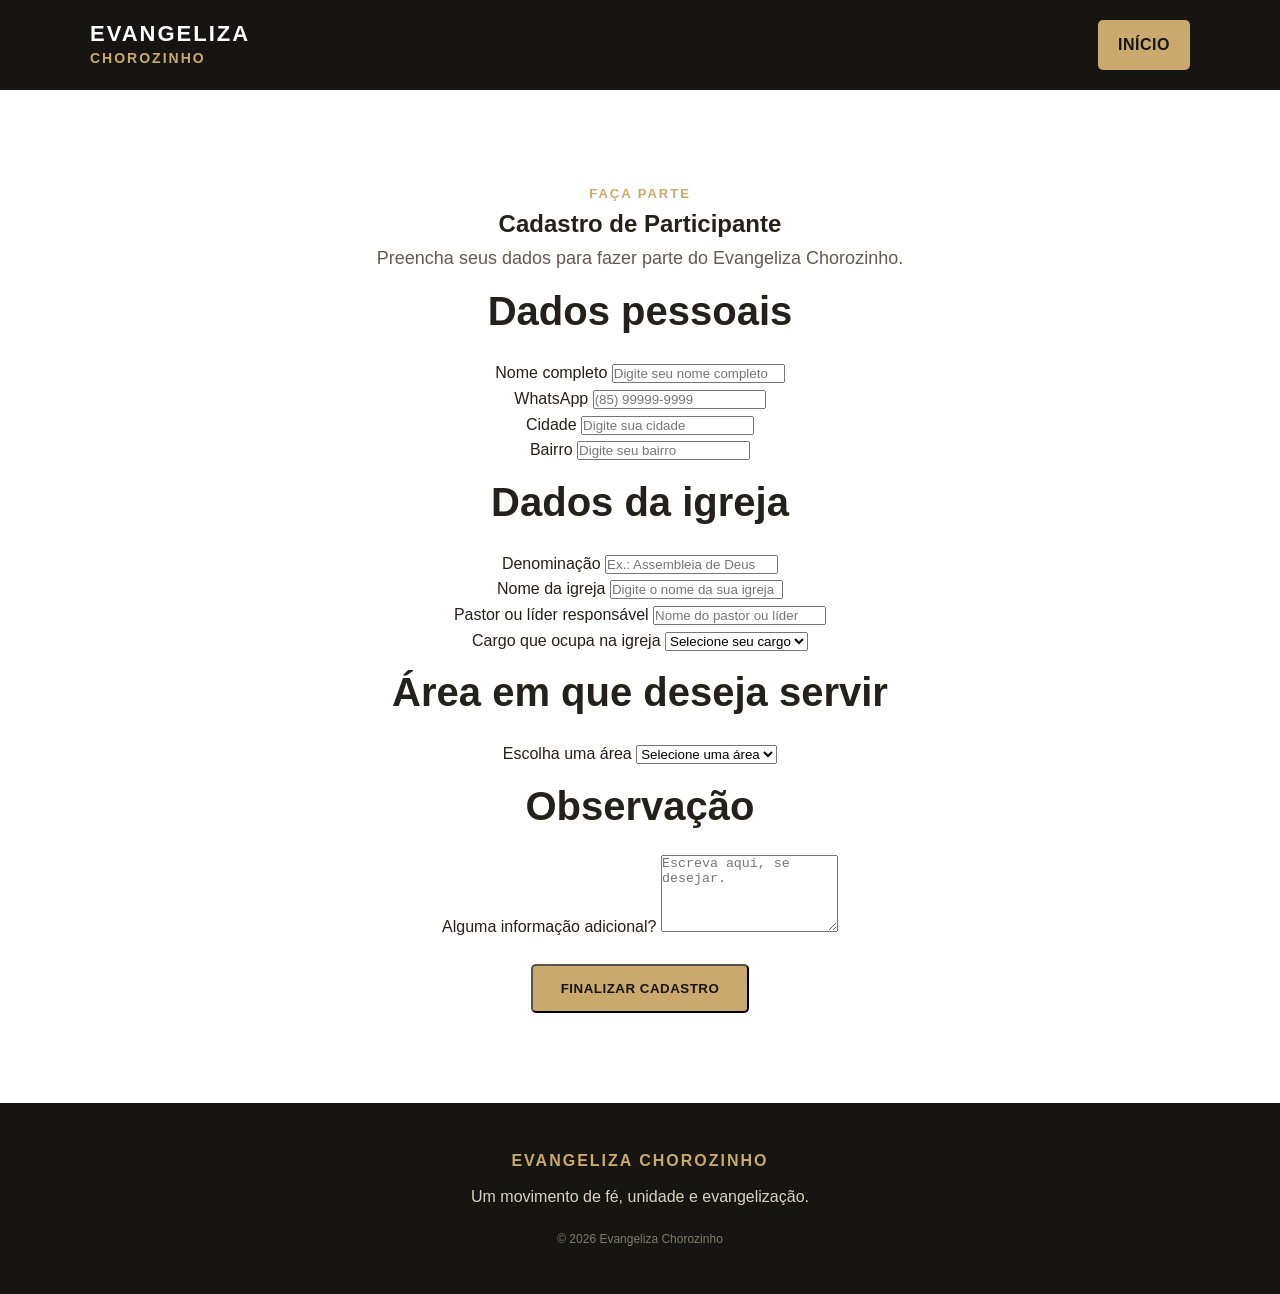
==== cadastro.html @ f37dc1af "Create cadastro.html" ====
<!DOCTYPE html>
<html lang="pt-BR">

<head>
    <meta charset="UTF-8">
    <meta name="viewport" content="width=device-width, initial-scale=1.0">

    <title>Cadastro | Evangeliza Chorozinho</title>

    <link rel="stylesheet" href="css/style.css">
</head>

<body>

    <!-- CABEÇALHO -->
    <header class="header">

        <div class="container header-content">

            <div class="logo">
                EVANGELIZA<br>
                <span>CHOROZINHO</span>
            </div>

            <a href="index.html" class="btn btn-header">
                INÍCIO
            </a>

        </div>

    </header>


    <!-- CONTEÚDO -->
    <main>

        <section class="about">

            <div class="container">

                <span class="section-label">
                    FAÇA PARTE
                </span>

                <h1>
                    Cadastro de <strong>Participante</strong>
                </h1>

                <p>
                    Preencha seus dados para fazer parte
                    do Evangeliza Chorozinho.
                </p>


                <!-- FORMULÁRIO -->

                <form id="formCadastro" class="formulario">


                    <!-- DADOS PESSOAIS -->

                    <h2 class="form-titulo">
                        Dados pessoais
                    </h2>


                    <div class="campo">

                        <label for="nome">
                            Nome completo
                        </label>

                        <input
                            type="text"
                            id="nome"
                            name="nome"
                            placeholder="Digite seu nome completo"
                            required>

                    </div>


                    <div class="campo">

                        <label for="whatsapp">
                            WhatsApp
                        </label>

                        <input
                            type="tel"
                            id="whatsapp"
                            name="whatsapp"
                            placeholder="(85) 99999-9999"
                            required>

                    </div>


                    <div class="campo">

                        <label for="cidade">
                            Cidade
                        </label>

                        <input
                            type="text"
                            id="cidade"
                            name="cidade"
                            placeholder="Digite sua cidade"
                            required>

                    </div>


                    <div class="campo">

                        <label for="bairro">
                            Bairro
                        </label>

                        <input
                            type="text"
                            id="bairro"
                            name="bairro"
                            placeholder="Digite seu bairro"
                            required>

                    </div>


                    <!-- DADOS DA IGREJA -->

                    <h2 class="form-titulo">
                        Dados da igreja
                    </h2>


                    <div class="campo">

                        <label for="denominacao">
                            Denominação
                        </label>

                        <input
                            type="text"
                            id="denominacao"
                            name="denominacao"
                            placeholder="Ex.: Assembleia de Deus"
                            required>

                    </div>


                    <div class="campo">

                        <label for="igreja">
                            Nome da igreja
                        </label>

                        <input
                            type="text"
                            id="igreja"
                            name="igreja"
                            placeholder="Digite o nome da sua igreja"
                            required>

                    </div>


                    <div class="campo">

                        <label for="lider">
                            Pastor ou líder responsável
                        </label>

                        <input
                            type="text"
                            id="lider"
                            name="lider"
                            placeholder="Nome do pastor ou líder"
                            required>

                    </div>


                    <div class="campo">

                        <label for="cargo">
                            Cargo que ocupa na igreja
                        </label>

                        <select
                            id="cargo"
                            name="cargo"
                            required>

                            <option value="">
                                Selecione seu cargo
                            </option>

                            <option value="Membro(a)">
                                Membro(a)
                            </option>

                            <option value="Cooperador(a)">
                                Cooperador(a)
                            </option>

                            <option value="Obreiro(a)">
                                Obreiro(a)
                            </option>

                            <option value="Diácono/Diaconisa">
                                Diácono/Diaconisa
                            </option>

                            <option value="Presbítero(a)">
                                Presbítero(a)
                            </option>

                            <option value="Evangelista">
                                Evangelista
                            </option>

                            <option value="Pastor(a)">
                                Pastor(a)
                            </option>

                        </select>

                    </div>


                    <!-- ÁREA DE SERVIÇO -->

                    <h2 class="form-titulo">
                        Área em que deseja servir
                    </h2>


                    <div class="campo">

                        <label for="area">
                            Escolha uma área
                        </label>

                        <select
                            id="area"
                            name="area"
                            required>

                            <option value="">
                                Selecione uma área
                            </option>

                            <option value="Evangelismo">
                                Evangelismo
                            </option>

                            <option value="Intercessão">
                                Intercessão
                            </option>

                            <option value="Louvor">
                                Louvor
                            </option>

                            <option value="Mídia">
                                Mídia
                            </option>

                            <option value="Apoio geral">
                                Apoio geral
                            </option>

                        </select>

                    </div>


                    <!-- OBSERVAÇÃO -->

                    <h2 class="form-titulo">
                        Observação
                    </h2>


                    <div class="campo">

                        <label for="observacao">
                            Alguma informação adicional?
                        </label>

                        <textarea
                            id="observacao"
                            name="observacao"
                            rows="5"
                            placeholder="Escreva aqui, se desejar."></textarea>

                    </div>


                    <!-- BOTÃO -->

                    <button
                        type="submit"
                        class="btn btn-main">

                        FINALIZAR CADASTRO

                    </button>


                </form>

            </div>

        </section>

    </main>


    <!-- RODAPÉ -->

    <footer>

        <div class="container">

            <div class="footer-logo">
                EVANGELIZA CHOROZINHO
            </div>

            <p>
                Um movimento de fé, unidade e evangelização.
            </p>

            <p class="copyright">
                © 2026 Evangeliza Chorozinho
            </p>

        </div>

    </footer>


    <!-- SCRIPT -->

    <script>

        document
            .getElementById("formCadastro")
            .addEventListener("submit", function(event) {

                event.preventDefault();

                window.location.href = "sucesso.html";

            });

    </script>

</body>

</html>
---- css/style.css ----
* {
    margin: 0;
    padding: 0;
    box-sizing: border-box;
}

body {
    font-family: Arial, Helvetica, sans-serif;
    background: #f7f3ec;
    color: #24201c;
    line-height: 1.6;
}

.container {
    width: min(1100px, 90%);
    margin: 0 auto;
}

/* CABEÇALHO */

.header {
    background: #171512;
    color: white;
    padding: 20px 0;
}

.header-content {
    display: flex;
    justify-content: space-between;
    align-items: center;
    gap: 20px;
}

.logo {
    font-size: 22px;
    font-weight: 800;
    line-height: 1;
    letter-spacing: 2px;
}

.logo span {
    color: #c9a96e;
    font-size: 14px;
}

/* BOTÕES */

.btn {
    display: inline-block;
    text-decoration: none;
    font-weight: bold;
    letter-spacing: .5px;
    border-radius: 5px;
    transition: .3s;
}

.btn-header {
    background: #c9a96e;
    color: #171512;
    padding: 12px 20px;
}

.btn-main {
    background: #c9a96e;
    color: #171512;
    padding: 15px 28px;
    margin-top: 25px;
}

.btn:hover {
    transform: translateY(-2px);
    opacity: .9;
}

/* HERO */

.hero {
    background:
        linear-gradient(
            rgba(25, 21, 17, .88),
            rgba(25, 21, 17, .88)
        );
    color: white;
    padding: 90px 0;
}

.hero-content {
    display: grid;
    grid-template-columns: 1.5fr 1fr;
    gap: 60px;
    align-items: center;
}

.tag,
.section-label {
    color: #c9a96e;
    font-size: 13px;
    font-weight: bold;
    letter-spacing: 2px;
}

.hero h1 {
    font-size: clamp(42px, 6vw, 72px);
    line-height: 1.05;
    margin: 20px 0;
}

.hero h1 strong {
    color: #c9a96e;
}

.hero p {
    max-width: 600px;
    font-size: 19px;
    color: #e2ddd5;
}

/* CARD DO EVENTO */

.event-card {
    background: #24201c;
    border: 1px solid #51483e;
    padding: 35px;
    border-radius: 8px;
}

.event-title {
    font-size: 28px;
    font-weight: bold;
    margin-bottom: 30px;
}

.event-title strong {
    color: #c9a96e;
}

.event-info {
    display: flex;
    align-items: center;
    gap: 15px;
    border-top: 1px solid #51483e;
    padding: 18px 0;
}

.event-info span {
    font-size: 24px;
}

.event-info small {
    display: block;
    color: #a99f92;
    font-size: 11px;
    letter-spacing: 1px;
}

.event-info strong {
    display: block;
    font-size: 15px;
}

/* SOBRE */

.about {
    background: #fff;
    text-align: center;
    padding: 90px 0;
}

.about h2,
.participate h2 {
    font-size: 40px;
    line-height: 1.2;
    margin: 15px 0 25px;
}

.about h2 strong,
.participate h2 strong {
    color: #8d6d3e;
}

.about p {
    max-width: 750px;
    margin: auto;
    font-size: 18px;
    color: #625b53;
}

/* PARTICIPAÇÃO */

.participate {
    text-align: center;
    padding: 90px 0;
}

.areas {
    display: grid;
    grid-template-columns: repeat(4, 1fr);
    gap: 20px;
    margin-top: 45px;
}

.area {
    background: white;
    padding: 30px 20px;
    border-radius: 8px;
    border: 1px solid #e2ddd5;
}

.area-icon {
    font-size: 32px;
    margin-bottom: 15px;
}

.area h3 {
    margin-bottom: 10px;
}

.area p {
    color: #70685f;
    font-size: 14px;
}

/* RODAPÉ */

footer {
    background: #171512;
    color: #d8d0c5;
    text-align: center;
    padding: 45px 0;
}

.footer-logo {
    color: #c9a96e;
    font-weight: bold;
    letter-spacing: 2px;
    margin-bottom: 10px;
}

.copyright {
    margin-top: 20px;
    font-size: 12px;
    color: #81786e;
}

/* CELULAR */

@media (max-width: 800px) {

    .hero-content {
        grid-template-columns: 1fr;
    }

    .areas {
        grid-template-columns: 1fr 1fr;
    }

    .header-content {
        flex-direction: column;
    }

}

@media (max-width: 500px) {

    .hero {
        padding: 60px 0;
    }

    .hero h1 {
        font-size: 42px;
    }

    .about h2,
    .participate h2 {
        font-size: 32px;
    }

    .areas {
        grid-template-columns: 1fr;
    }

}
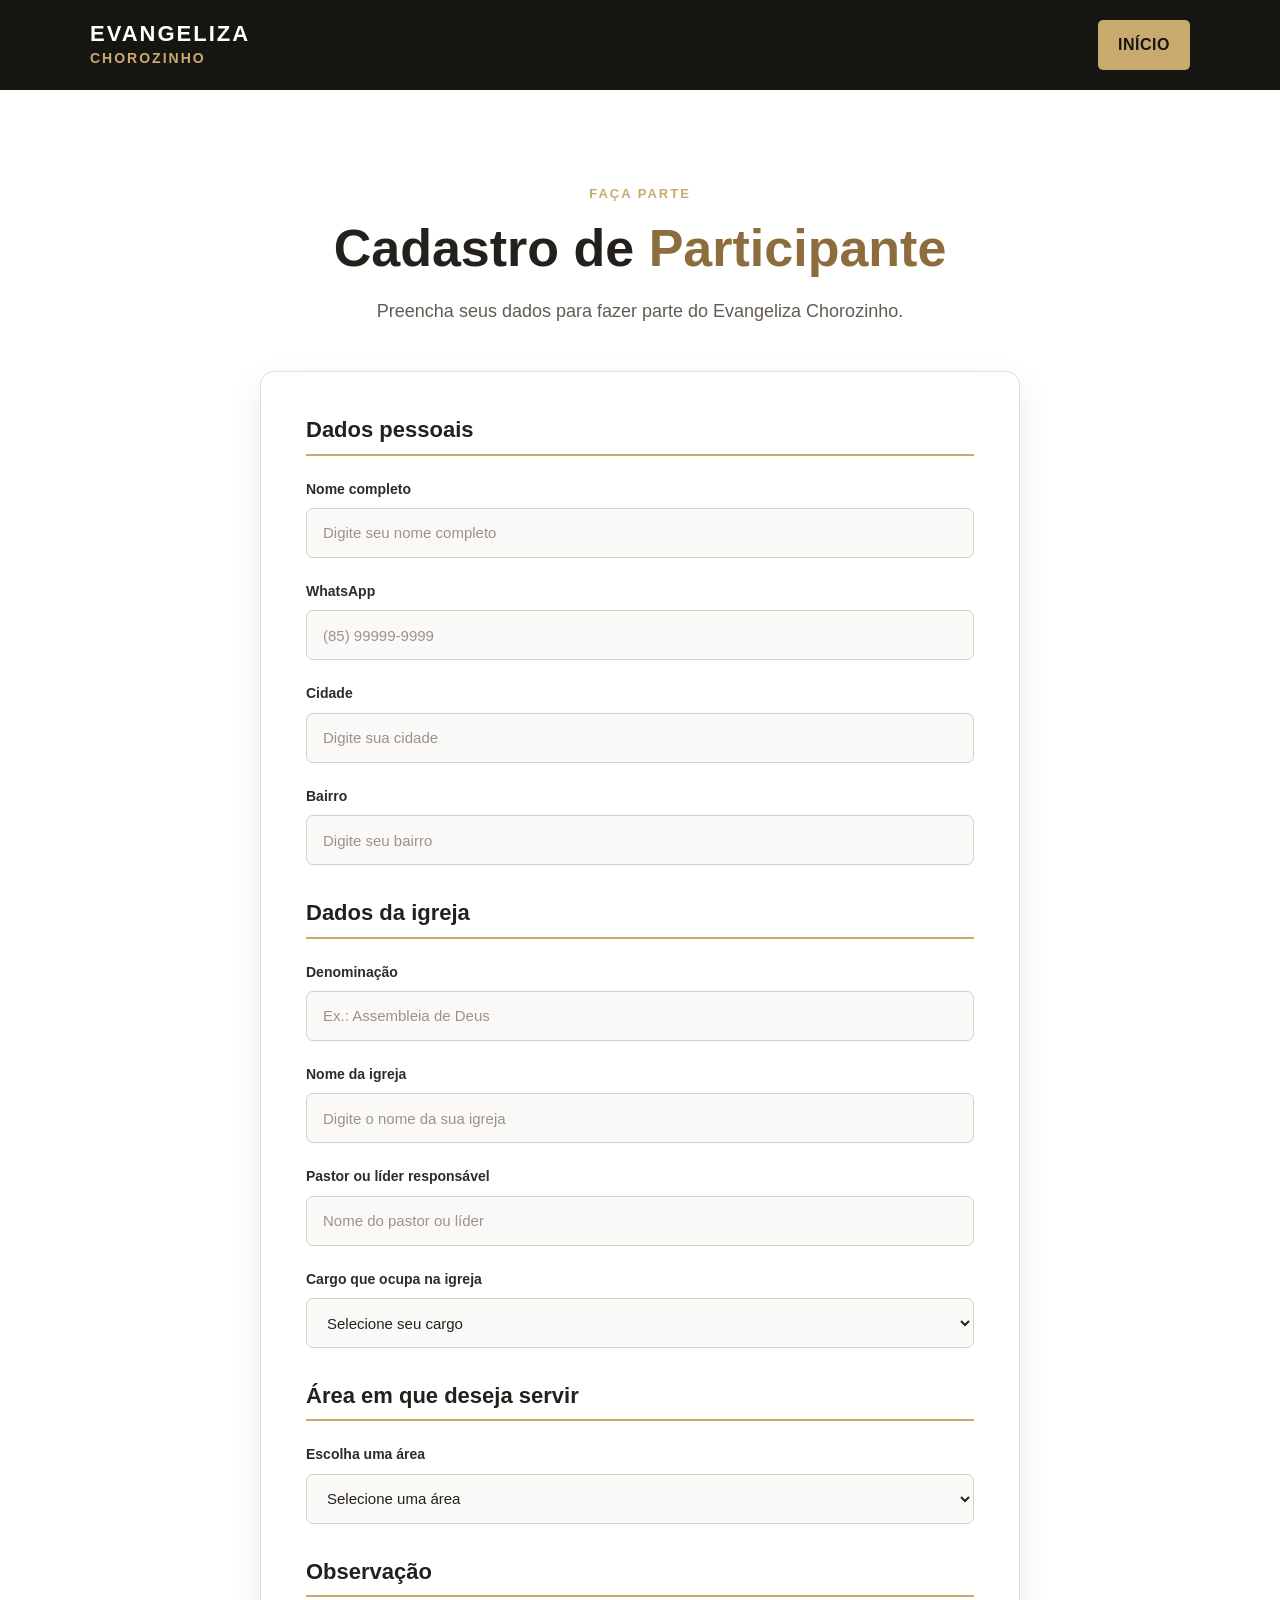
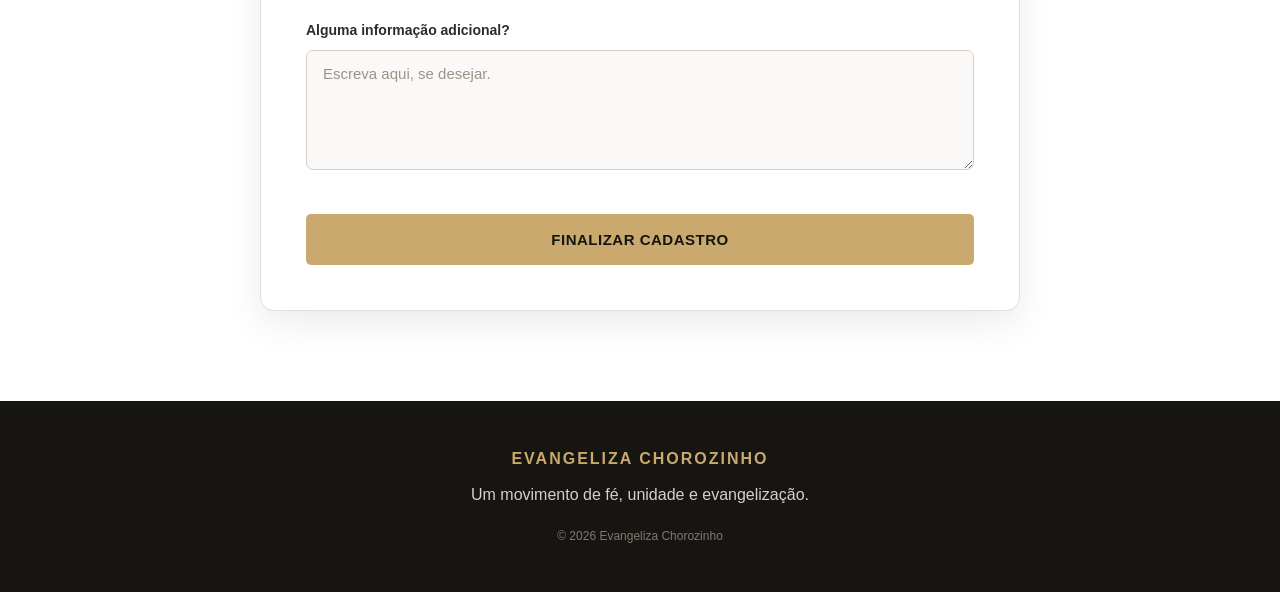
==== commit fce1d08c: "Update cadastro.html" ====
--- a/cadastro.html
+++ b/cadastro.html
@@ -347,15 +347,7 @@
 
     <script>
 
-        document
-            .getElementById("formCadastro")
-            .addEventListener("submit", function(event) {
-
-                event.preventDefault();
-
-                window.location.href = "sucesso.html";
-
-            });
+       <script src="js/cadastro.js"></script>
 
     </script>
 
--- a/css/style.css
+++ b/css/style.css
@@ -280,3 +280,180 @@
     }
 
 }
+
+/* =====================================================
+   PÁGINA DE CADASTRO
+   ===================================================== */
+
+.formulario {
+    max-width: 760px;
+    margin: 45px auto 0;
+    background: #ffffff;
+    padding: 45px;
+    border-radius: 14px;
+    border: 1px solid #e5dfd5;
+    box-shadow: 0 12px 35px rgba(0, 0, 0, 0.08);
+    text-align: left;
+}
+
+.form-titulo {
+    font-size: 22px !important;
+    color: #24201c;
+    margin: 35px 0 22px !important;
+    padding-bottom: 10px;
+    border-bottom: 2px solid #c9a96e;
+}
+
+.form-titulo:first-child {
+    margin-top: 0 !important;
+}
+
+.campo {
+    margin-bottom: 22px;
+}
+
+.campo label {
+    display: block;
+    margin-bottom: 8px;
+    font-size: 14px;
+    font-weight: 700;
+    color: #302b26;
+}
+
+.campo input,
+.campo select,
+.campo textarea {
+    width: 100%;
+    padding: 14px 16px;
+    border: 1px solid #d8d0c5;
+    border-radius: 7px;
+    background: #faf9f7;
+    color: #24201c;
+    font-family: Arial, Helvetica, sans-serif;
+    font-size: 15px;
+    outline: none;
+    transition: border-color 0.2s, box-shadow 0.2s, background 0.2s;
+}
+
+.campo input,
+.campo select {
+    height: 50px;
+}
+
+.campo textarea {
+    min-height: 120px;
+    resize: vertical;
+}
+
+.campo input::placeholder,
+.campo textarea::placeholder {
+    color: #9b938a;
+}
+
+.campo input:focus,
+.campo select:focus,
+.campo textarea:focus {
+    border-color: #c9a96e;
+    background: #ffffff;
+    box-shadow: 0 0 0 3px rgba(201, 169, 110, 0.15);
+}
+
+.formulario .btn-main {
+    width: 100%;
+    border: none;
+    cursor: pointer;
+    font-size: 15px;
+    padding: 17px 25px;
+    margin-top: 15px;
+}
+
+
+/* TÍTULO DA PÁGINA */
+
+.about h1 {
+    font-size: clamp(36px, 5vw, 52px);
+    line-height: 1.1;
+    margin: 15px 0 20px;
+}
+
+.about h1 strong {
+    color: #8d6d3e;
+}
+
+
+/* RESPONSIVO */
+
+@media (max-width: 600px) {
+
+    .formulario {
+        padding: 28px 20px;
+        margin-top: 30px;
+    }
+
+    .form-titulo {
+        font-size: 20px !important;
+    }
+
+    .about h1 {
+        font-size: 34px;
+    }
+
+}
+
+/* =====================================================
+   PÁGINA DE CONFIRMAÇÃO
+   ===================================================== */
+
+.confirmacao {
+    max-width: 650px;
+    margin: 45px auto 0;
+    background: #ffffff;
+    padding: 45px;
+    border-radius: 14px;
+    border: 1px solid #e5dfd5;
+    box-shadow: 0 12px 35px rgba(0, 0, 0, 0.08);
+}
+
+.confirmacao-icone {
+    width: 70px;
+    height: 70px;
+    margin: 0 auto 25px;
+    border-radius: 50%;
+    background: #c9a96e;
+    color: #171512;
+
+    display: flex;
+    align-items: center;
+    justify-content: center;
+
+    font-size: 38px;
+    font-weight: bold;
+}
+
+.confirmacao h2 {
+    font-size: 28px;
+    margin-bottom: 15px;
+}
+
+.confirmacao p {
+    max-width: 500px;
+    margin: 0 auto;
+    color: #625b53;
+}
+
+.confirmacao .btn {
+    margin-top: 30px;
+}
+
+
+@media (max-width: 600px) {
+
+    .confirmacao {
+        padding: 30px 20px;
+    }
+
+    .confirmacao h2 {
+        font-size: 24px;
+    }
+
+}
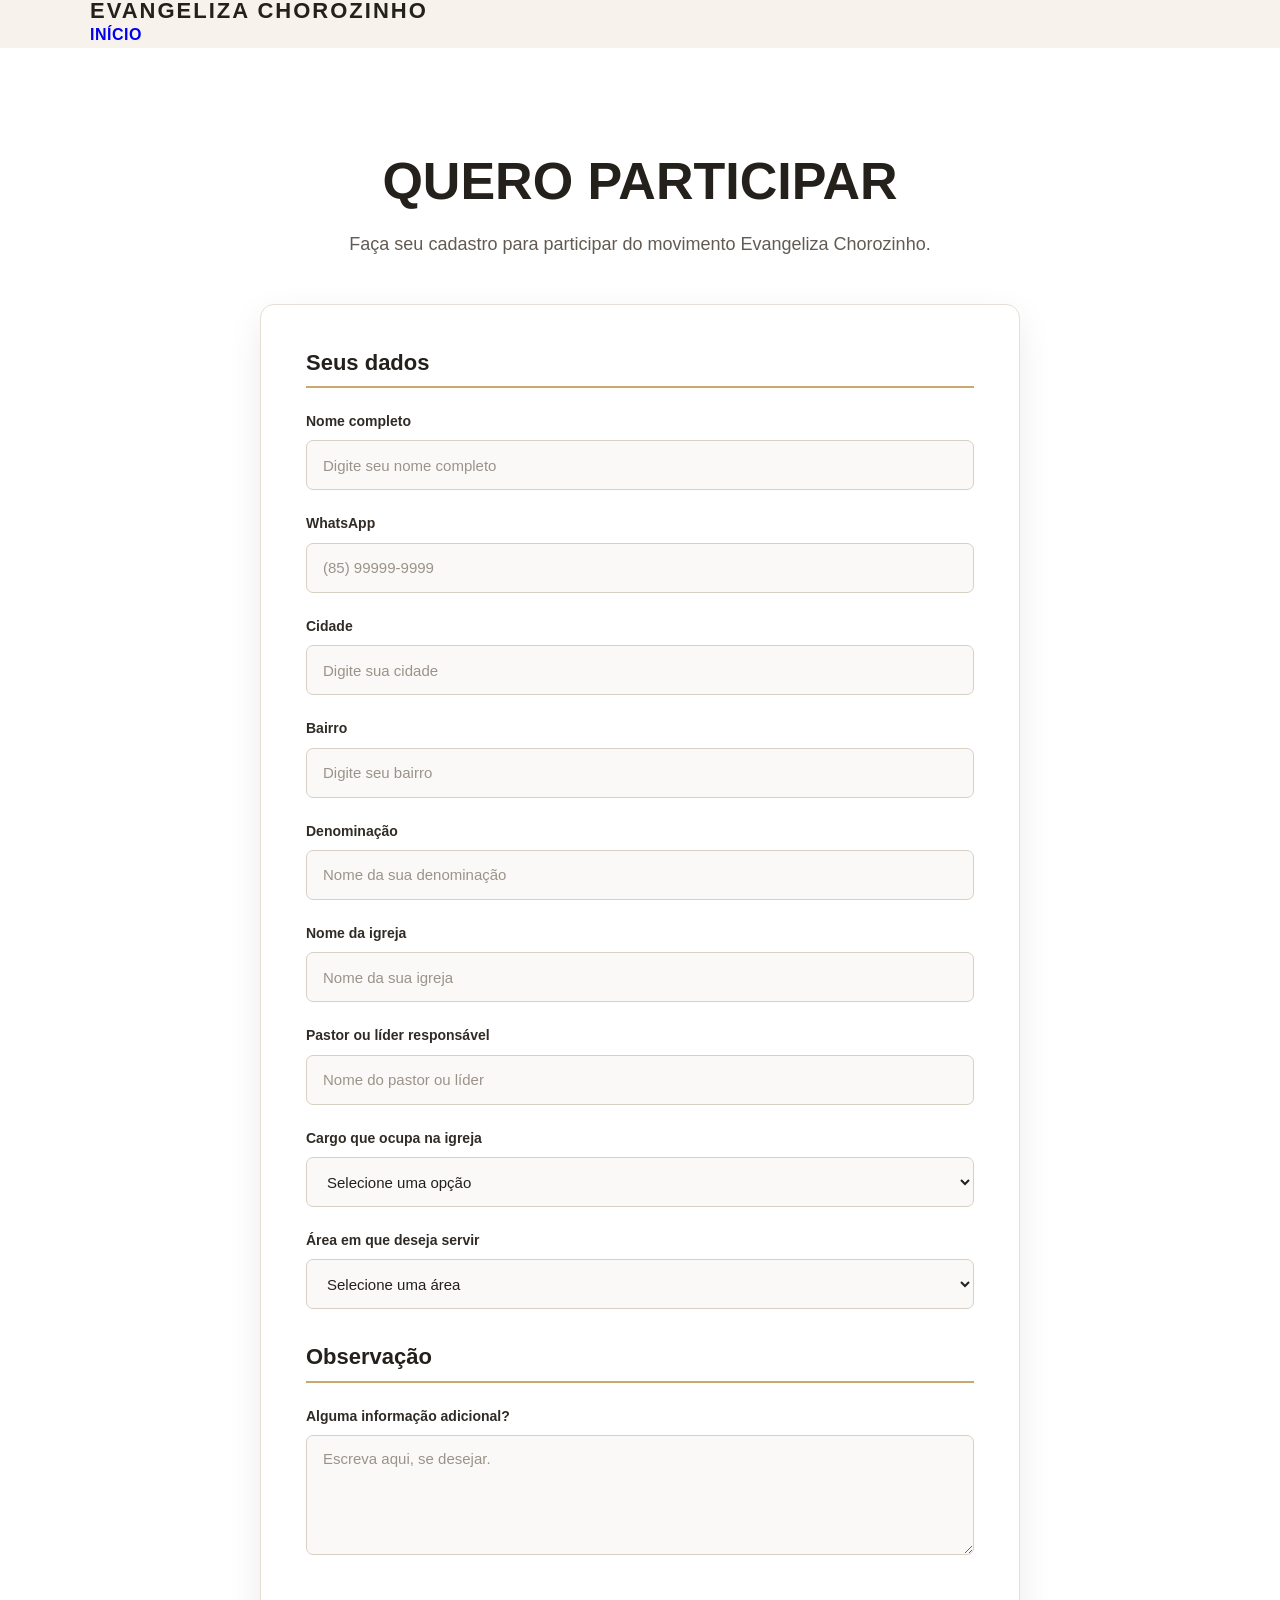
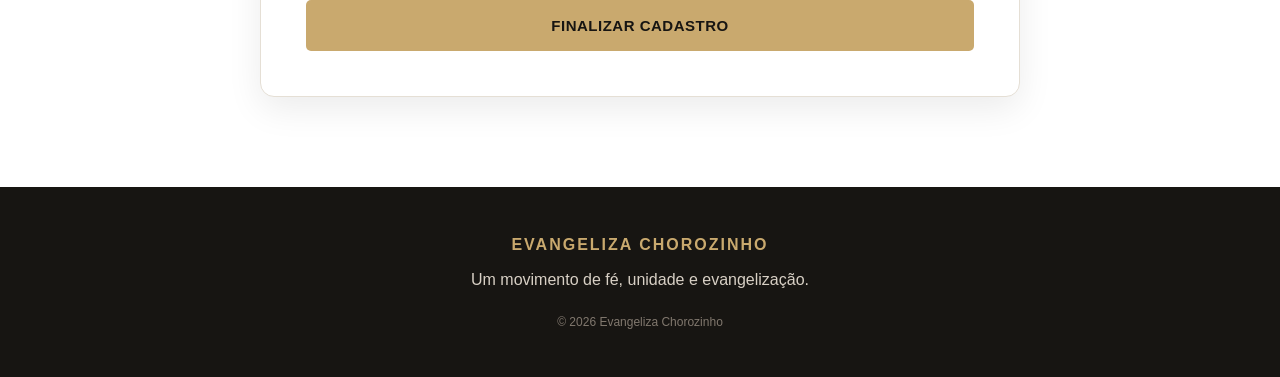
==== commit 0dfd53f8: "Refactor cadastro.html for improved structure and clarity" ====
--- a/cadastro.html
+++ b/cadastro.html
@@ -2,28 +2,40 @@
 <html lang="pt-BR">
 
 <head>
+
     <meta charset="UTF-8">
-    <meta name="viewport" content="width=device-width, initial-scale=1.0">
+
+    <meta
+        name="viewport"
+        content="width=device-width, initial-scale=1.0">
 
     <title>Cadastro | Evangeliza Chorozinho</title>
 
-    <link rel="stylesheet" href="css/style.css">
+    <link
+        rel="stylesheet"
+        href="css/style.css">
+
 </head>
 
+
 <body>
 
     <!-- CABEÇALHO -->
-    <header class="header">
-
-        <div class="container header-content">
+
+    <header>
+
+        <div class="container">
 
             <div class="logo">
-                EVANGELIZA<br>
-                <span>CHOROZINHO</span>
+                EVANGELIZA CHOROZINHO
             </div>
 
-            <a href="index.html" class="btn btn-header">
+            <a
+                href="index.html"
+                class="btn btn-outline">
+
                 INÍCIO
+
             </a>
 
         </div>
@@ -32,35 +44,34 @@
 
 
     <!-- CONTEÚDO -->
+
     <main>
 
         <section class="about">
 
             <div class="container">
 
-                <span class="section-label">
-                    FAÇA PARTE
-                </span>
-
                 <h1>
-                    Cadastro de <strong>Participante</strong>
+                    QUERO PARTICIPAR
                 </h1>
 
                 <p>
-                    Preencha seus dados para fazer parte
-                    do Evangeliza Chorozinho.
+                    Faça seu cadastro para participar
+                    do movimento Evangeliza Chorozinho.
                 </p>
 
 
                 <!-- FORMULÁRIO -->
 
-                <form id="formCadastro" class="formulario">
-
-
-                    <!-- DADOS PESSOAIS -->
+                <form
+                    id="formCadastro"
+                    class="formulario">
+
+
+                    <!-- NOME -->
 
                     <h2 class="form-titulo">
-                        Dados pessoais
+                        Seus dados
                     </h2>
 
 
@@ -74,11 +85,13 @@
                             type="text"
                             id="nome"
                             name="nome"
-                            placeholder="Digite seu nome completo"
-                            required>
-
-                    </div>
-
+                            required
+                            placeholder="Digite seu nome completo">
+
+                    </div>
+
+
+                    <!-- WHATSAPP -->
 
                     <div class="campo">
 
@@ -90,11 +103,13 @@
                             type="tel"
                             id="whatsapp"
                             name="whatsapp"
-                            placeholder="(85) 99999-9999"
-                            required>
-
-                    </div>
-
+                            required
+                            placeholder="(85) 99999-9999">
+
+                    </div>
+
+
+                    <!-- CIDADE -->
 
                     <div class="campo">
 
@@ -106,11 +121,13 @@
                             type="text"
                             id="cidade"
                             name="cidade"
-                            placeholder="Digite sua cidade"
-                            required>
-
-                    </div>
-
+                            required
+                            placeholder="Digite sua cidade">
+
+                    </div>
+
+
+                    <!-- BAIRRO -->
 
                     <div class="campo">
 
@@ -122,18 +139,13 @@
                             type="text"
                             id="bairro"
                             name="bairro"
-                            placeholder="Digite seu bairro"
-                            required>
-
-                    </div>
-
-
-                    <!-- DADOS DA IGREJA -->
-
-                    <h2 class="form-titulo">
-                        Dados da igreja
-                    </h2>
-
+                            required
+                            placeholder="Digite seu bairro">
+
+                    </div>
+
+
+                    <!-- DENOMINAÇÃO -->
 
                     <div class="campo">
 
@@ -145,11 +157,13 @@
                             type="text"
                             id="denominacao"
                             name="denominacao"
-                            placeholder="Ex.: Assembleia de Deus"
-                            required>
-
-                    </div>
-
+                            required
+                            placeholder="Nome da sua denominação">
+
+                    </div>
+
+
+                    <!-- IGREJA -->
 
                     <div class="campo">
 
@@ -161,11 +175,13 @@
                             type="text"
                             id="igreja"
                             name="igreja"
-                            placeholder="Digite o nome da sua igreja"
-                            required>
-
-                    </div>
-
+                            required
+                            placeholder="Nome da sua igreja">
+
+                    </div>
+
+
+                    <!-- LÍDER -->
 
                     <div class="campo">
 
@@ -177,11 +193,13 @@
                             type="text"
                             id="lider"
                             name="lider"
-                            placeholder="Nome do pastor ou líder"
-                            required>
-
-                    </div>
-
+                            required
+                            placeholder="Nome do pastor ou líder">
+
+                    </div>
+
+
+                    <!-- CARGO -->
 
                     <div class="campo">
 
@@ -195,7 +213,7 @@
                             required>
 
                             <option value="">
-                                Selecione seu cargo
+                                Selecione uma opção
                             </option>
 
                             <option value="Membro(a)">
@@ -231,17 +249,12 @@
                     </div>
 
 
-                    <!-- ÁREA DE SERVIÇO -->
-
-                    <h2 class="form-titulo">
-                        Área em que deseja servir
-                    </h2>
-
+                    <!-- ÁREA -->
 
                     <div class="campo">
 
                         <label for="area">
-                            Escolha uma área
+                            Área em que deseja servir
                         </label>
 
                         <select
@@ -343,13 +356,9 @@
     </footer>
 
 
-    <!-- SCRIPT -->
-
-    <script>
-
-       <script src="js/cadastro.js"></script>
-
-    </script>
+    <!-- JAVASCRIPT -->
+
+    <script src="js/cadastro.js"></script>
 
 </body>
 
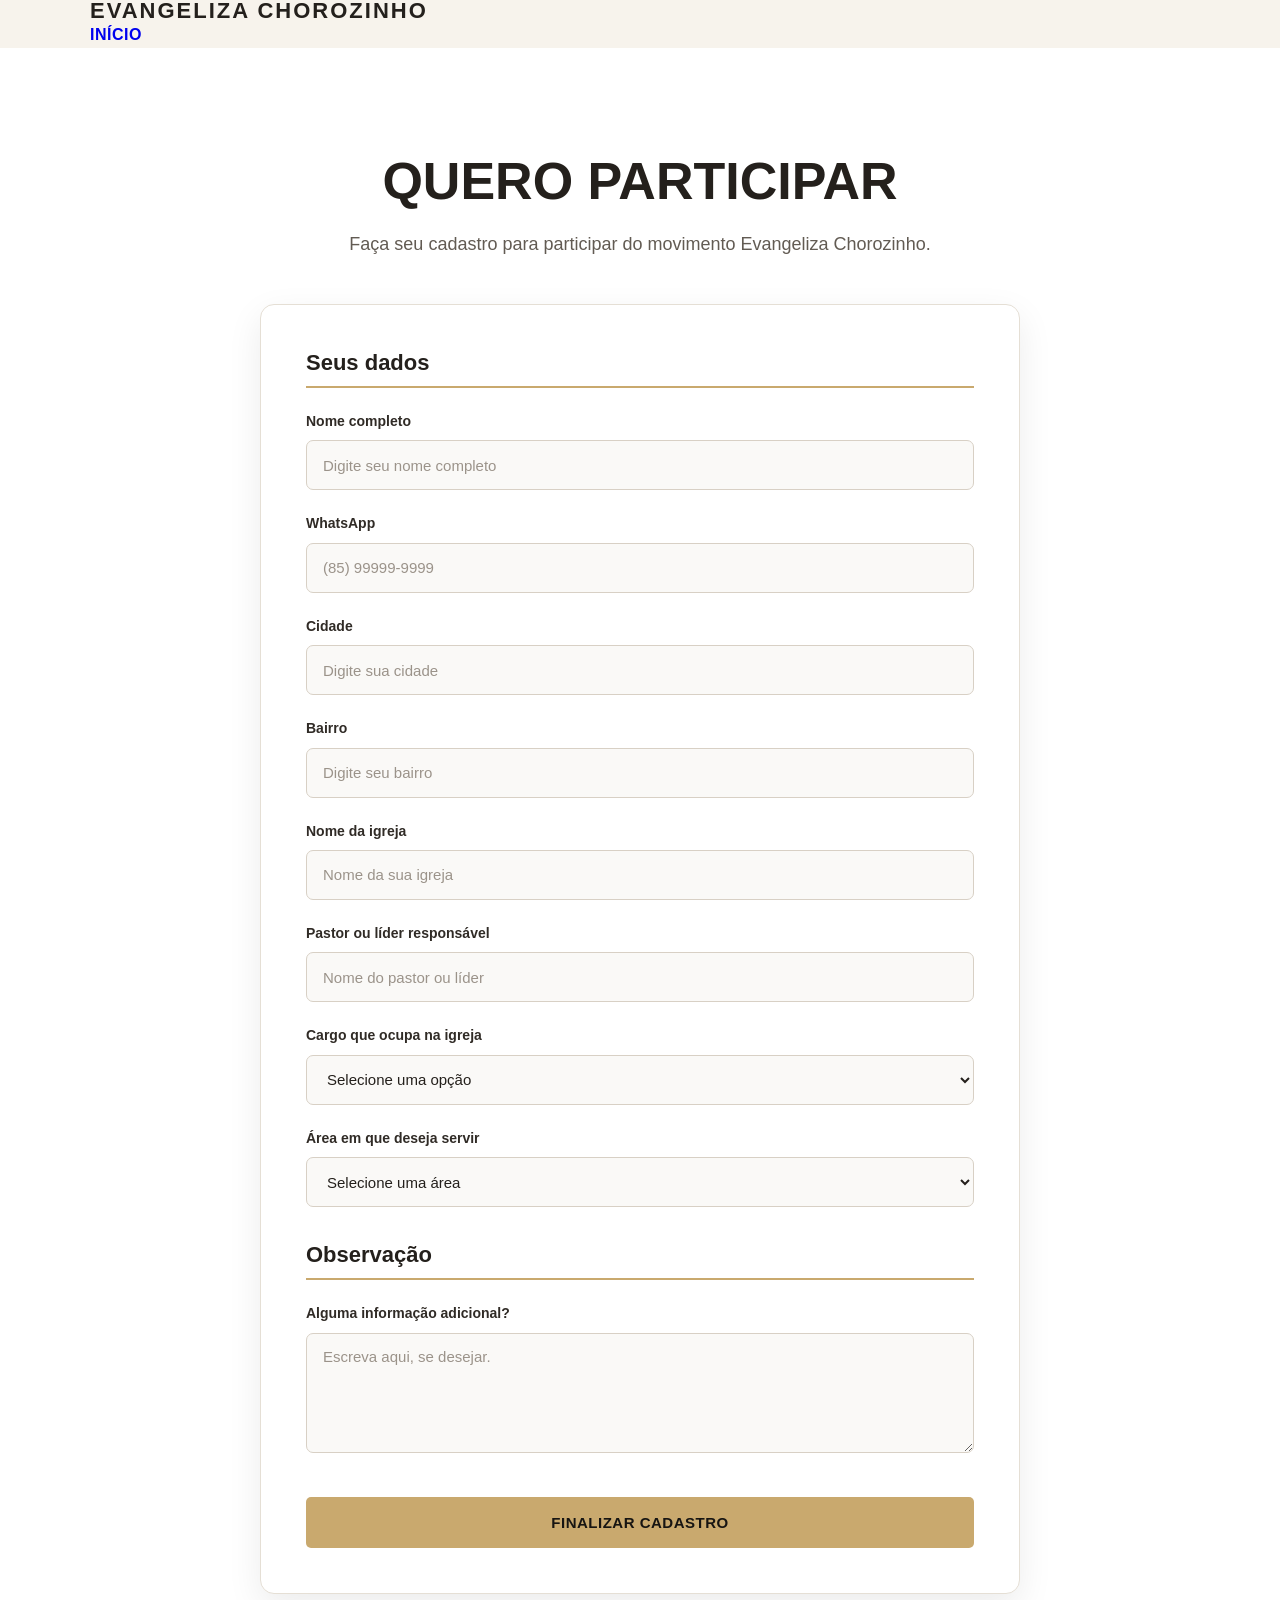
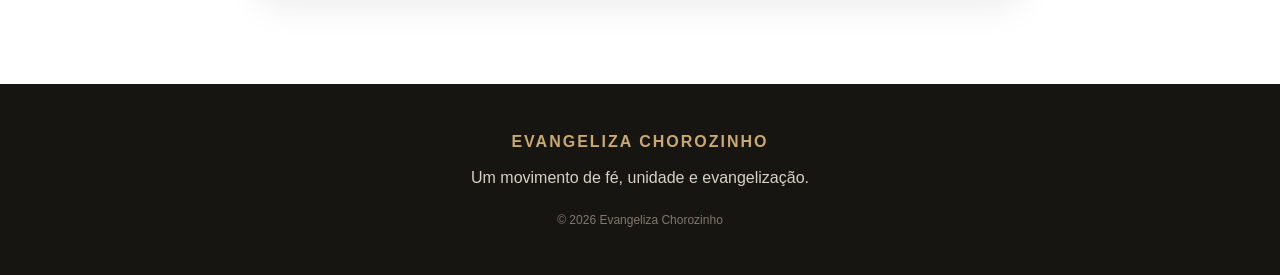
==== commit 9a8e0fc9: "Update cadastro.html" ====
--- a/cadastro.html
+++ b/cadastro.html
@@ -144,25 +144,7 @@
 
                     </div>
 
-
-                    <!-- DENOMINAÇÃO -->
-
-                    <div class="campo">
-
-                        <label for="denominacao">
-                            Denominação
-                        </label>
-
-                        <input
-                            type="text"
-                            id="denominacao"
-                            name="denominacao"
-                            required
-                            placeholder="Nome da sua denominação">
-
-                    </div>
-
-
+                  
                     <!-- IGREJA -->
 
                     <div class="campo">
